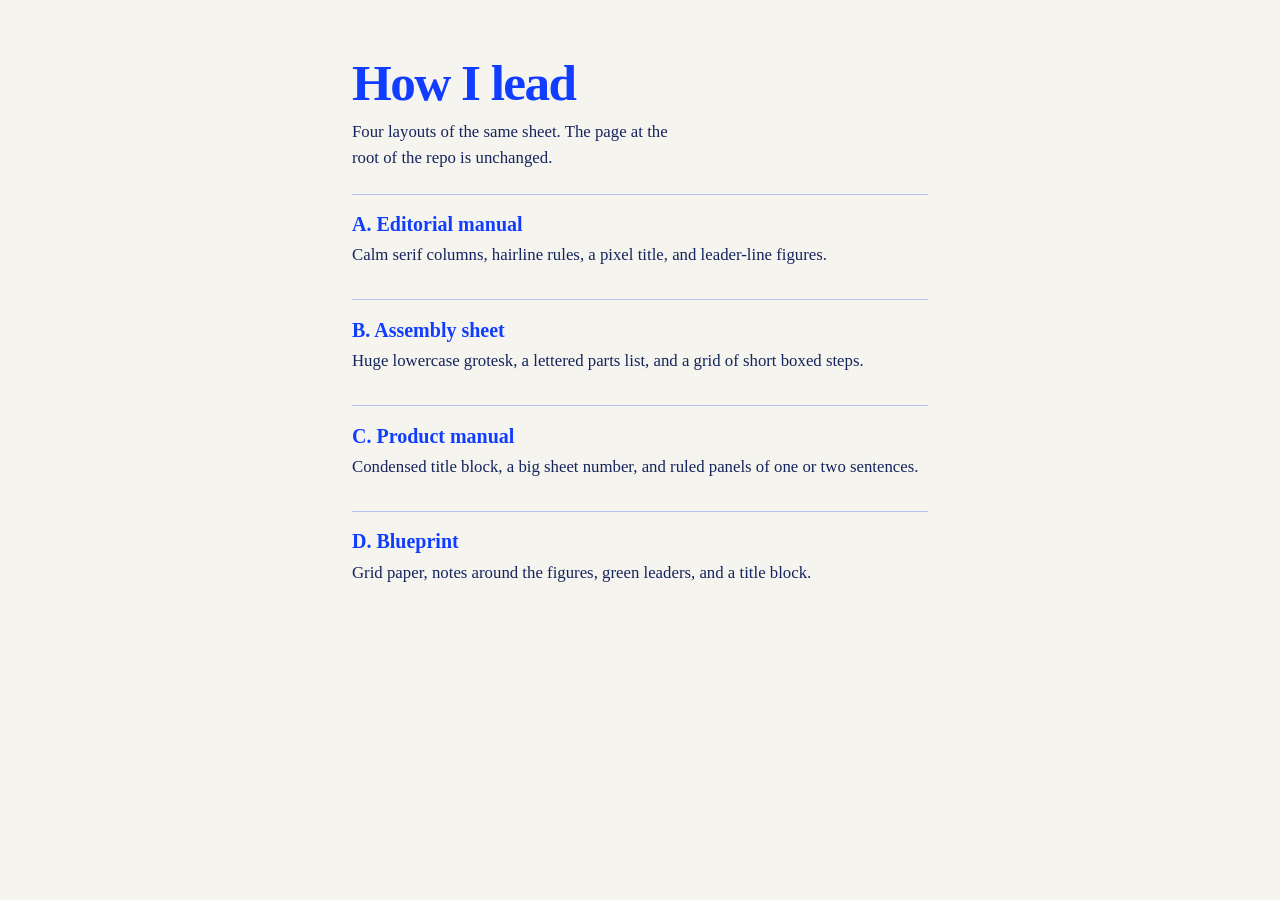
==== variations/index.html @ 39d55124 "Add four layout variations of How I lead. Same facts, shorter copy, blueprint blue and green only, a" ====
<!DOCTYPE html>
<html lang="en">
<head>
  <meta charset="utf-8">
  <meta name="viewport" content="width=device-width, initial-scale=1">
  <title>How I lead — four variations</title>
  <meta name="description" content="Four layouts of Brian’s How I lead sheet: editorial manual, assembly instructions, product manual, and blueprint.">
  <link rel="stylesheet" href="base.css">
  <style>
    body {
      font-family: Georgia, "Iowan Old Style", serif;
      font-size: 1.05rem;
      line-height: 1.5;
    }
    main {
      width: min(40rem, 100%);
      margin-inline: auto;
      padding: clamp(1.5rem, 5vw, 3.5rem) clamp(1rem, 4vw, 2rem) 4rem;
    }
    h1 {
      font-size: clamp(2rem, 6vw, 3.2rem);
      letter-spacing: -0.03em;
      color: var(--blue);
      line-height: 1.05;
      margin-bottom: 0.6rem;
    }
    .lede { max-width: 38ch; margin-bottom: 1.5rem; }
    ol { padding: 0; list-style: none; display: grid; gap: 1rem; }
    a.card {
      display: block;
      padding: 0.9rem 0 1rem;
      border-top: 1px solid var(--line);
      color: inherit;
      text-decoration: none;
    }
    a.card:hover,
    a.card:focus-visible { background: var(--wash); }
    a.card strong {
      display: block;
      color: var(--blue);
      font-size: 1.25rem;
      margin-bottom: 0.2rem;
    }
    a.card span { color: var(--ink); }
  </style>
</head>
<body>
  <main>
    <h1>How I lead</h1>
    <p class="lede">Four layouts of the same sheet. The page at the root of the repo is unchanged.</p>
    <ol>
      <li><a class="card" href="a.html"><strong>A. Editorial manual</strong><span>Calm serif columns, hairline rules, a pixel title, and leader-line figures.</span></a></li>
      <li><a class="card" href="b.html"><strong>B. Assembly sheet</strong><span>Huge lowercase grotesk, a lettered parts list, and a grid of short boxed steps.</span></a></li>
      <li><a class="card" href="c.html"><strong>C. Product manual</strong><span>Condensed title block, a big sheet number, and ruled panels of one or two sentences.</span></a></li>
      <li><a class="card" href="d.html"><strong>D. Blueprint</strong><span>Grid paper, notes around the figures, green leaders, and a title block.</span></a></li>
    </ol>
  </main>
</body>
</html>
---- variations/base.css ----
/* Shared reset and the two inks. Each variation brings its own type and layout. */

:root {
  --paper: #f6f4ef;
  --blue: #103dff;
  --ink: #14245c;
  --muted: #2c4088;
  --wash: #e7ecff;
  --mist: #f3f6ff;
  --green: #0c6b34;
  --green-line: #157a3c;
  --line: rgba(16, 61, 255, 0.28);
  --ease: cubic-bezier(0.16, 1, 0.3, 1);
}

*,
*::before,
*::after { box-sizing: border-box; }

html {
  color-scheme: light;
  scroll-behavior: smooth;
  -webkit-text-size-adjust: 100%;
  text-size-adjust: 100%;
}

body {
  margin: 0;
  background: var(--paper);
  color: var(--ink);
}

h1, h2, h3, h4, p, figure, ol, ul, dl, dd, blockquote { margin: 0; }

img, svg { max-width: 100%; }

::selection {
  background: var(--wash);
  color: var(--ink);
}

:focus { outline: none; }

:focus-visible {
  outline: 2px solid var(--green);
  outline-offset: 3px;
}

.switch {
  display: flex;
  flex-wrap: wrap;
  gap: 0.35rem 0.85rem;
  margin: 0 0 1.25rem;
  font-family: ui-monospace, "Cascadia Mono", Menlo, monospace;
  font-size: 0.72rem;
  letter-spacing: 0.12em;
  text-transform: uppercase;
}

.switch a {
  color: var(--blue);
  text-decoration: none;
}

.switch a:hover,
.switch a:focus-visible {
  color: var(--green);
  text-decoration: underline;
  text-underline-offset: 0.2em;
}

.switch a[aria-current="page"] { color: var(--green); }

.skip {
  position: absolute;
  left: 0.75rem;
  top: 0.75rem;
  z-index: 5;
  transform: translateY(-160%);
  padding: 0.35rem 0.55rem;
  background: var(--paper);
  color: var(--ink);
  border: 1px solid var(--blue);
  text-decoration: none;
  font-family: ui-monospace, Menlo, monospace;
  font-size: 0.75rem;
}

.skip:focus { transform: none; }

@media (prefers-reduced-motion: reduce) {
  html { scroll-behavior: auto; }

  *,
  *::before,
  *::after {
    animation: none !important;
    transition: none !important;
  }
}
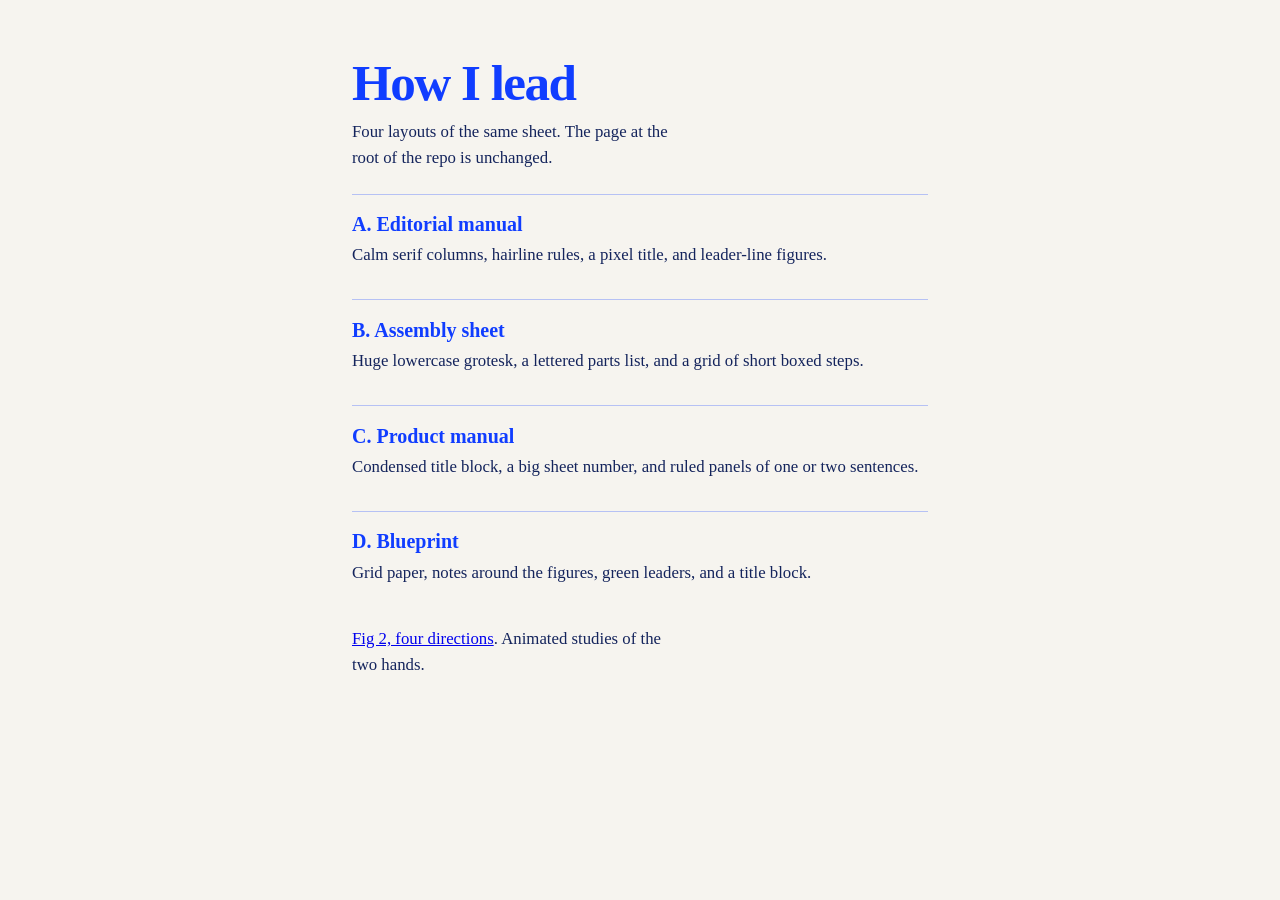
==== commit 0e37b2c1: "Add four animated studies of the two hands. Fig 2 is a canvas of dots sampled from the Creation of A" ====
--- a/variations/index.html
+++ b/variations/index.html
@@ -54,6 +54,7 @@
       <li><a class="card" href="c.html"><strong>C. Product manual</strong><span>Condensed title block, a big sheet number, and ruled panels of one or two sentences.</span></a></li>
       <li><a class="card" href="d.html"><strong>D. Blueprint</strong><span>Grid paper, notes around the figures, green leaders, and a title block.</span></a></li>
     </ol>
+    <p class="lede" style="margin-top: 1.6rem;"><a href="fig2/index.html">Fig 2, four directions</a>. Animated studies of the two hands.</p>
   </main>
 </body>
 </html>
